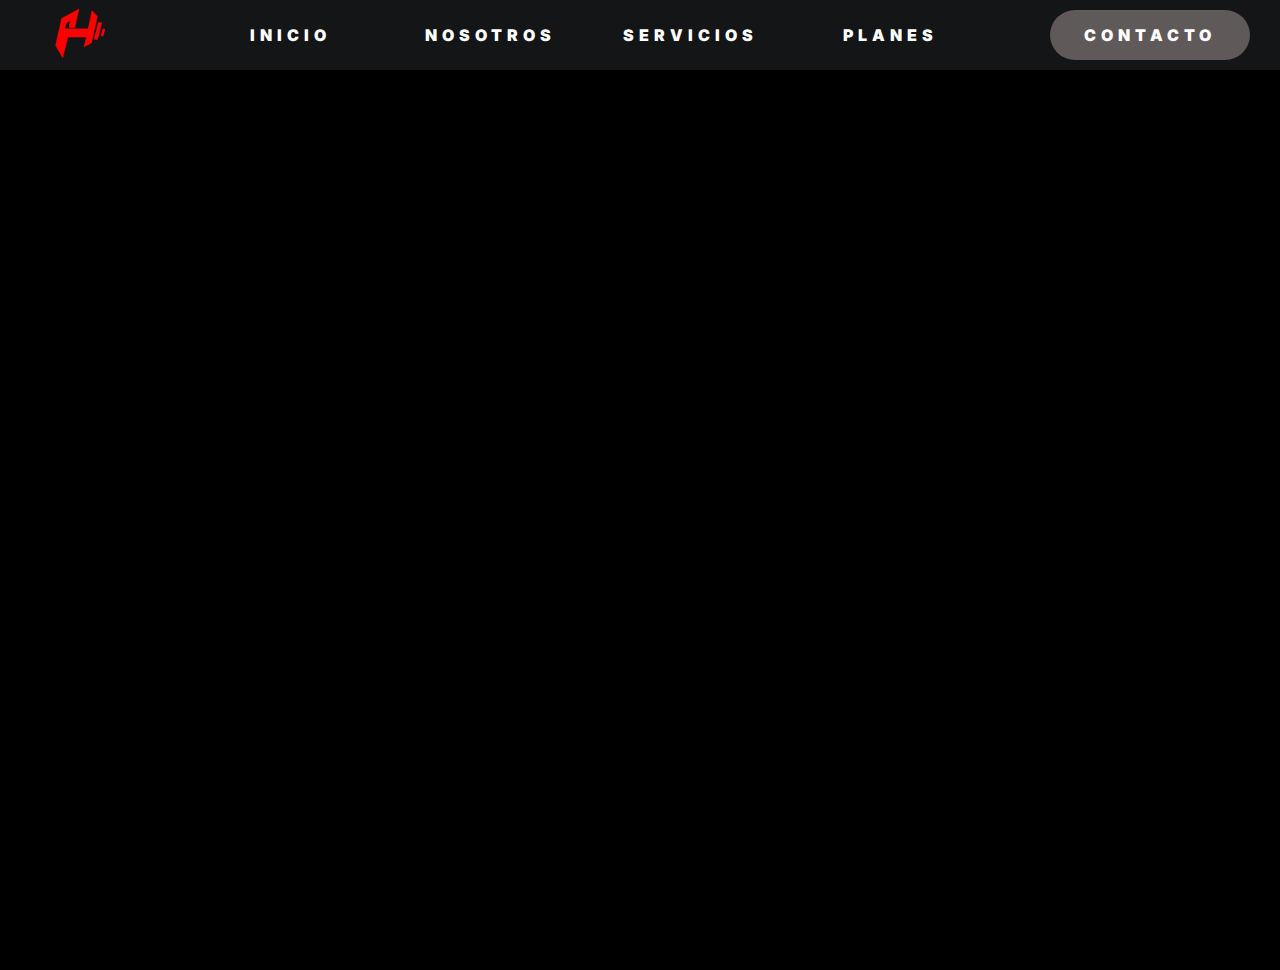
==== contacto.html @ bbaa62fb "primer commit" ====
<!DOCTYPE html>
<html lang="en">
<head>
    <meta charset="UTF-8">
    <meta name="viewport" content="width=device-width, initial-scale=1.0">
    <link rel="stylesheet" href="./css/style.css">
    <link rel="shortcut icon" href="./img/logo.png" />
    <link rel="stylesheet" href="./css/contacto.css">
    <title>Contacto - Iron House</title>
</head>
<body>
    <header>
        <nav>
          <div class="di">
            <a href="index.html"><img src="./img/logo.png" alt="" /></a>
          </div>
          <ul>
            <li><a href="index.html">INICIO</a></li>
            <li><a  href="nosotros.html">NOSOTROS</a></li>
            <li><a  href="servicios.html">SERVICIOS</a></li>
            <li><a  href="planes.html">PLANES</a></li>
          </ul>
          <div class="button-contacto">
            <a  class="img-logo activo" href="contacto.html">CONTACTO</a>
          </div>
        </nav>
      </header>

      <main>
        <div class="img-general">
          <video src="./video/fondo contacto.mp4" autoplay muted loop>
            <div class="container text-center">
              <div class="row">
                <div class="col-xxl-12">
                  <h1>CONTÁCTENOS</h1>
                </div>
              </div>
          </video>
        </div>

      </main>
</body>
</html>
---- css/style.css ----
@import url('https://fonts.googleapis.com/css2?family=Inter:wght@100..900&display=swap');

*{
    margin: 0;
    padding: 0;
    scrollbar-width: none;
    
}

nav{
    width: 100%;
}

.di{
    width: 100px;
    display: flex;
    align-items: center;
    justify-content: center;
}

nav img{
    width: 50px;
    height: 50px;
}

header nav{
    display: flex;
    justify-content: space-around;
    width: 100%;
    height: 70px;
    background-color: #141517;
}

header nav ul{
    display: flex;  
    margin: 0;
    padding: 0;
       
}

header nav ul li{
    width: 200px;
    display: flex;
    align-items: center;
    justify-content: center;
    font-family: "Inter", sans-serif;
    font-weight: 900;
    letter-spacing: 5px;
}

.activo{
    color: #FA0001;
}

header nav ul li a{
    text-decoration: none;
    color: white;
}

.button-contacto{
    width: 200px;
    display: flex;
    align-items: center;
    justify-content: center;
    font-family: "Inter", sans-serif;
    font-weight: 900;
    letter-spacing: 5px;
}

.img-logo{
    width: 200px;
    height: 50px;
    display: flex;
    align-items: center;
    justify-content: center;
    background-color: #5f5959;
    border-radius: 30px;
    color: white;
    text-decoration: none;
}

header nav ul li a:hover{
    /* width: 180px;
    height: 50px;
    display: flex;
    align-items: center;
    justify-content: center;
    border-radius: 30px; */
    color: #fa0001;
}

.img-logo:hover {
    background-color: #fa0001;
}

.logo-footer{
    width: 70px;
    height: 60px;
    display: flex;
    align-items: center;
    justify-content: center;
}

.section{
    display: flex;
    max-width: 1440px;
    height: 900px;
}

.section img{
    width: 40%;
}

.container-text{
    width: 60%;

}

.textdetail{
    width: 100%;
    height: 300px;
    /* border: 1px solid black; */
    text-align: center;
    font-family: "Inter", sans-serif;
    font-style: italic;
    font-size: 24px;
    display: flex;
    align-items: center;
    justify-content: center;
    padding-left: 40px;
    padding-right: 40px;
    
}

.text-descripcion{
    width: 100%;
    
}

.text-descripcion p {
    /* border: 1px solid black; */
    font-family: "Inter", sans-serif;
    font-style: italic;
    font-size: 50px;
    text-align: center;
    font-weight: 900;
    padding: 0 50px;
    
}

div p span{
    width: 100%;
    font-family: "Inter", sans-serif;
    font-style: italic;
    font-size: 80px;
    color: red;
    font-weight:bold;
    text-align: center;
}


footer{
    width: 100%;
    height: 70px;
    background-color: #141517;
    display: flex;
    justify-content: space-around;
    align-items: center;
}


footer div a img{
    width: 40px;
}
---- css/contacto.css ----
video{
    
    width: 100%;
    opacity: 100%;
}

.img-general{
    width: 100%;
    height: 900px;
    background-color: black;
    overflow: hidden;
    
}
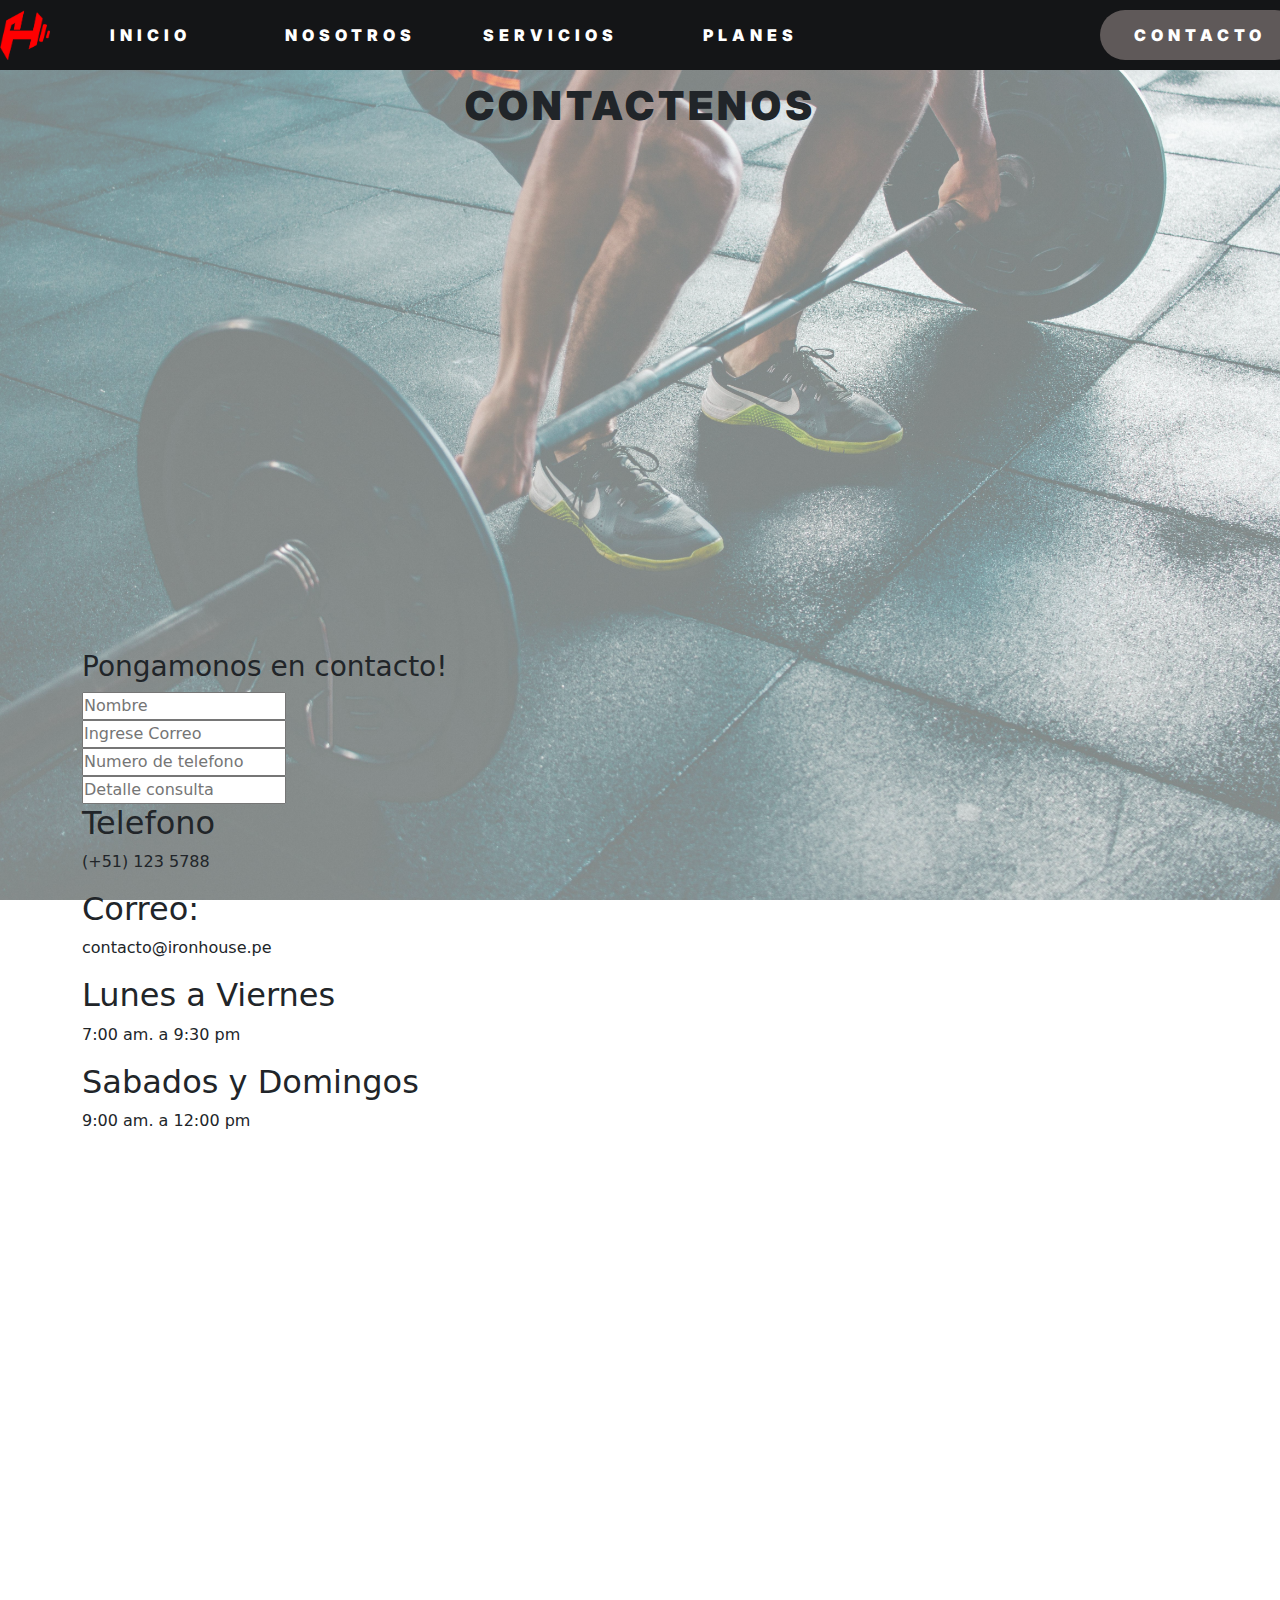
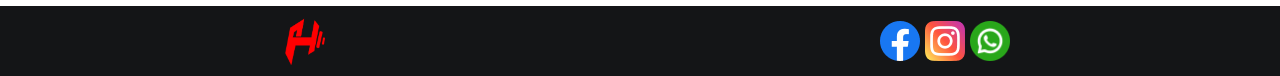
==== commit 4542c695: "avance android" ====
--- a/contacto.html
+++ b/contacto.html
@@ -1,43 +1,125 @@
 <!DOCTYPE html>
 <html lang="en">
+
 <head>
-    <meta charset="UTF-8">
-    <meta name="viewport" content="width=device-width, initial-scale=1.0">
-    <link rel="stylesheet" href="./css/style.css">
-    <link rel="shortcut icon" href="./img/logo.png" />
-    <link rel="stylesheet" href="./css/contacto.css">
+  <meta charset="UTF-8">
+  <meta name="viewport" content="width=device-width, initial-scale=1.0">
+  <link rel="stylesheet" href="./css/style.css">
+  <link rel="shortcut icon" href="./img/logo.png" />
+  <link rel="stylesheet" href="./css/contacto.css">
+  <link href="https://cdn.jsdelivr.net/npm/bootstrap@5.3.3/dist/css/bootstrap.min.css" rel="stylesheet"
+    integrity="sha384-QWTKZyjpPEjISv5WaRU9OFeRpok6YctnYmDr5pNlyT2bRjXh0JMhjY6hW+ALEwIH" crossorigin="anonymous" />
+    <link rel="stylesheet" href="https://cdnjs.cloudflare.com/ajax/libs/font-awesome/4.7.0/css/font-awesome.min.css">
     <title>Contacto - Iron House</title>
 </head>
+
 <body>
-    <header>
-        <nav>
-          <div class="di">
-            <a href="index.html"><img src="./img/logo.png" alt="" /></a>
+  <header>
+    <nav>
+      <div class="di">
+        <a href="index.html"><img src="./img/logo.png" alt="" /></a>
+      </div>
+      <input type="checkbox" id="check">
+        <label for="check" class="checkbtn">
+          <i class="fa fa-bars"></i>
+        </label>
+      <div class="div">
+        <ul>
+          <li><a href="index.html">INICIO</a></li>
+          <li><a href="nosotros.html">NOSOTROS</a></li>
+          <li><a href="servicios.html">SERVICIOS</a></li>
+          <li><a href="planes.html">PLANES</a></li>
+        </ul>
+        <div class="button-contacto">
+          <a class="img-logo" class="activo1" href="contacto.html">CONTACTO</a>
+        </div>
+      </div>
+    </nav>
+  </header>
+
+  <main>
+    <div class="container">
+      <div class="container-titulo">
+        <h1>CONTACTENOS</h1>
+      </div>
+      <div class="container-video">
+        <video src="./img/CONTACTOS/BANNER CONTACTO.mp4" control autoplay muted loop></video>
+      </div>
+      <div class="contact">
+        <div class="formulario-contacto">
+          <div class="form-titulo">
+            <h3>Pongamonos en contacto!</h3>
           </div>
-          <ul>
-            <li><a href="index.html">INICIO</a></li>
-            <li><a  href="nosotros.html">NOSOTROS</a></li>
-            <li><a  href="servicios.html">SERVICIOS</a></li>
-            <li><a  href="planes.html">PLANES</a></li>
-          </ul>
-          <div class="button-contacto">
-            <a  class="img-logo activo" href="contacto.html">CONTACTO</a>
+          <div class="formulario">
+            <div class="form-name">
+              <input type="text" placeholder="Nombre">
+            </div>
+            <div class="form-email">
+              <input type="email" placeholder="Ingrese Correo">
+            </div>
+            <div class="form-number">
+              <input type="number" placeholder="Numero de telefono">
+            </div>
+            <div class="form-consulta">
+              <input type="text" placeholder="Detalle consulta">
+            </div>
+            <div class="button-form">
+
+            </div>
           </div>
-        </nav>
-      </header>
-
-      <main>
-        <div class="img-general">
-          <video src="./video/fondo contacto.mp4" autoplay muted loop>
-            <div class="container text-center">
-              <div class="row">
-                <div class="col-xxl-12">
-                  <h1>CONTÁCTENOS</h1>
-                </div>
-              </div>
-          </video>
         </div>
 
-      </main>
+        <div class="information">
+          <div class="telefono-contacto">
+            <h2>Telefono</h2>
+            <p>(+51) 123 5788</p>
+          </div>
+          <div class="correo-contacto">
+            <h2>Correo: </h2>
+            <p>contacto@ironhouse.pe</p>
+          </div>
+
+          <div class="correo-contacto">
+            <h2>Lunes a Viernes </h2>
+            <p>7:00 am. a 9:30 pm</p>
+          </div>
+          <div class="correo-contacto">
+            <h2>Sabados y Domingos</h2>
+            <p>9:00 am. a 12:00 pm</p>
+          </div>
+          <div class="maps">
+            <iframe
+              src="https://www.google.com/maps/embed?pb=!1m14!1m8!1m3!1d5515.982119391841!2d-76.95305323139115!3d-12.15394171161254!3m2!1i1024!2i768!4f13.1!3m3!1m2!1s0x9105b8ede9bfbaf1%3A0x1d7cee82ff31447f!2sIron%20House%20Gym%20-%20San%20Gabriel!5e0!3m2!1ses-419!2spe!4v1723690709200!5m2!1ses-419!2spe"
+              width="600" height="450" style="border:0;" allowfullscreen="" loading="lazy"
+              referrerpolicy="no-referrer-when-downgrade"></iframe>
+          </div>
+
+
+        </div>
+      </div>
+    </div>
+  </main>
+
+
+  <footer>
+    <div class="logo-footer">
+      <a href="index.html"><img src="./img/logo.png" alt="" /></a>
+    </div>
+    <div class="logos-redes">
+      <a href=""><img src="./img/face.png" alt=""></a>
+      <a href=""><img src="./img/instagram.png" alt=""></a>
+      <a href=""><img src="./img/wsp.png" alt=""></a>
+    </div>
+
+  </footer>
+
+
+  <script src="https://cdn.jsdelivr.net/npm/@popperjs/core@2.11.8/dist/umd/popper.min.js"
+    integrity="sha384-I7E8VVD/ismYTF4hNIPjVp/Zjvgyol6VFvRkX/vR+Vc4jQkC+hVqc2pM8ODewa9r"
+    crossorigin="anonymous"></script>
+  <script src="https://cdn.jsdelivr.net/npm/bootstrap@5.3.3/dist/js/bootstrap.min.js"
+    integrity="sha384-0pUGZvbkm6XF6gxjEnlmuGrJXVbNuzT9qBBavbLwCsOGabYfZo0T0to5eqruptLy"
+    crossorigin="anonymous"></script>
 </body>
+
 </html>--- a/css/style.css
+++ b/css/style.css
@@ -8,9 +8,10 @@
     
 }
 
-nav{
-    width: 100%;
-}
+/*DESKTOP*/
+
+
+/*****************HEADER***************/
 
 .di{
     width: 100px;
@@ -24,10 +25,10 @@
     height: 50px;
 }
 
-header nav{
+nav{
+    width: 100%;
     display: flex;
     justify-content: space-around;
-    width: 100%;
     height: 70px;
     background-color: #141517;
 }
@@ -53,6 +54,8 @@
     color: #FA0001;
 }
 
+
+
 header nav ul li a{
     text-decoration: none;
     color: white;
@@ -66,6 +69,11 @@
     font-family: "Inter", sans-serif;
     font-weight: 900;
     letter-spacing: 5px;
+}
+
+.div {
+    display: flex;
+    gap: 250px;
 }
 
 .img-logo{
@@ -80,13 +88,11 @@
     text-decoration: none;
 }
 
+.activo1{
+    background-color:  #FA0001 !important; 
+}
+
 header nav ul li a:hover{
-    /* width: 180px;
-    height: 50px;
-    display: flex;
-    align-items: center;
-    justify-content: center;
-    border-radius: 30px; */
     color: #fa0001;
 }
 
@@ -94,37 +100,55 @@
     background-color: #fa0001;
 }
 
-.logo-footer{
-    width: 70px;
-    height: 60px;
-    display: flex;
-    align-items: center;
-    justify-content: center;
-}
+.checkbtn{
+    font-size: 30px;
+    width: 50px;
+    color: white;
+    float: right;
+    line-height: 80px;
+    margin-right: 10px;
+    cursor: pointer;
+    display: none;
+}
+
+#check{
+    display: none;
+}
+
+/*FINAL DE HEADER*/
 
 .section{
     display: flex;
-    max-width: 1440px;
-    height: 900px;
-}
-
-.section img{
+}
+
+.video-container{
     width: 40%;
+    display: flex;
+    align-items: center;
+    justify-content: center;
+}
+
+video{
+    width: auto;
+    height: 800px;
 }
 
 .container-text{
     width: 60%;
+    display: flex;
+    align-items: center;
+    justify-content: center;
+    flex-direction: column;
 
 }
 
 .textdetail{
-    width: 100%;
-    height: 300px;
-    /* border: 1px solid black; */
+    width: 700px;
+    height: 450px;
     text-align: center;
     font-family: "Inter", sans-serif;
     font-style: italic;
-    font-size: 24px;
+    font-size: 28px;
     display: flex;
     align-items: center;
     justify-content: center;
@@ -135,31 +159,111 @@
 
 .text-descripcion{
     width: 100%;
-    
+    height: 250px;
+    display: flex;
+    align-items: center;
+    justify-content: center;
 }
 
 .text-descripcion p {
-    /* border: 1px solid black; */
-    font-family: "Inter", sans-serif;
-    font-style: italic;
-    font-size: 50px;
+    font-family: "Inter", sans-serif;
+    font-style: italic;
+    font-size: 40px;
     text-align: center;
     font-weight: 900;
     padding: 0 50px;
-    
-}
-
-div p span{
-    width: 100%;
-    font-family: "Inter", sans-serif;
-    font-style: italic;
-    font-size: 80px;
+    text-decoration: underline;
+
+}
+
+.text-descripcion p span{
+    width: 100%;
+    font-family: "Inter", sans-serif;
+    font-style: italic;
+    font-weight: 900;
+    text-decoration: underline red;
     color: red;
-    font-weight:bold;
     text-align: center;
 }
 
 
+.section1{
+    margin: 75px 0 ;   
+    
+}
+
+.video-presentacion{
+    border-radius: 50px;
+}
+
+.primerbanner{
+    width: 100%;
+    border-radius: 30px;
+}
+
+.second-banner{
+    width: 100%;
+    margin: 50px 0 ;
+}
+
+.text-titulo{
+    text-align: center ;
+    font-size: 40px;
+    font-style: italic;
+    font-weight: 900;
+
+}
+
+.text-titulo p span{
+    width: 100%;
+    font-family: "Inter", sans-serif;
+    font-style: italic;
+    font-weight: 900;
+    color: red;
+    text-align: center;
+
+}
+
+.text-subtitulo{
+    width: auto;
+    height: 70px;
+    text-align: center;
+    font-family: "Inter", sans-serif;
+    font-style: italic;
+    font-size: 28px;
+    font-weight: 200;
+    display: flex;
+    align-items: center;
+    justify-content: center;
+    padding-left: 40px;
+    padding-right: 40px;
+    
+}
+
+/*GALERIA*/
+
+.image div img{
+    width: 350px;
+    height: 350px;
+    border-radius: 30px;
+    transition: transform .2s;
+    cursor: pointer;
+}
+
+.image{
+    height: 450px;
+    display: flex;
+    justify-content: center;
+    align-items: center;
+}
+
+.image div img:hover{
+    transform: scale(1.05);
+}
+
+
+
+/*FOOTER*/
 footer{
     width: 100%;
     height: 70px;
@@ -173,3 +277,193 @@
 footer div a img{
     width: 40px;
 }
+
+.logo-footer{
+    width: 70px; 
+    height: 60px;
+    display: flex;
+    align-items: center;
+    justify-content: center;
+}
+
+/*FIN FOOTER*/
+
+
+/*ANDROID*/
+
+@media (max-width: 360px){
+   
+    /*HEADER MENU HAMBURGUESA*/
+
+    .checkbtn{
+        display: flex;
+        justify-content: center;
+        align-items: center;
+    }
+
+    .div{
+        position: fixed;
+        width:100%;
+        height: 100vh;
+        background: #141517;
+        top: 50px;
+        right: -100%;
+        text-align: center;
+        flex-direction: column;
+        align-items: center;
+        transition: all .5s;
+        gap: 0;
+        z-index: 2;
+    }
+
+    
+    nav ul li a{
+        width: 100%;
+        font-size: 20px;
+        height: 100px;
+        display: flex;
+        justify-content: center;
+        align-items: center;
+    }
+
+    #check:checked ~ .div{
+         right: 0;
+    }
+
+    ul {
+        display: flex;
+        flex-direction: column;
+        justify-content: center;
+        align-items: center;
+        
+    }
+
+    .img-logo{
+        width: 300px;
+        height: 60px;
+        font-size: 18px;
+    }
+
+    .button-contacto{
+        width: 100%;
+        height: 80px;
+    }
+
+
+
+    /**************************/
+
+
+    nav{
+        width: auto;
+        height: 50px;
+    }
+
+    .di{
+        display: flex;
+        align-items: center;
+        justify-content: space-between;
+    }
+    
+    nav img{
+        width: 35px;
+        height: 35px;
+    }
+
+    header nav ul{
+        width: 100%;
+    }
+
+    .section{
+        flex-direction: column-reverse;
+    }
+
+    .section1{
+        margin: 0;
+    }
+
+    .container-text{
+        width: auto;
+    }
+
+    .text-descripcion{
+        width: auto;
+        height: 80px;
+    }
+    .text-descripcion p{
+        font-size: 20px;
+        margin: 0;
+        width:auto;
+        padding: 0;
+    }
+
+    .textdetail{
+        font-size: 15px;
+        width: auto;
+        height: 200px;
+    
+    }
+
+    .video-container{
+        width: auto;
+        height: 500px;
+        display: flex;
+        justify-content: center;
+        align-items: center;
+    }
+
+    .video-presentacion{
+        width: auto;
+        height: 450px;
+    }
+
+    .image div img{
+        width: 200px;
+        height: 200px;
+    }
+    
+    .image{
+        height: auto;
+        gap: 20px;
+    }
+    
+    .image div img:hover{
+        transform: scale(1.05);
+    }
+
+    .text-titulo{
+        width: auto;
+        height: 110px;
+        font-size: 20px;
+    }
+
+    .text-titulo p{
+        margin-bottom: 0;
+    }
+
+    .text-subtitulo{
+        width: auto;
+        height: 60px;
+        font-size: 12px;
+    }
+
+    footer{
+        width: 360px;
+        height: 50px;
+        
+    }
+    
+    
+    footer div a img{
+        width: 25px;
+    }
+    
+    .logo-footer{
+        width: 50px; 
+        height: 40px;
+    }
+}
+
+/*TERMINO ANDROID*/
+
+
--- a/css/contacto.css
+++ b/css/contacto.css
@@ -1,13 +1,44 @@
-video{
+@import url('https://fonts.googleapis.com/css2?family=Inter:wght@100..900&display=swap');
+
+body{
+    background: linear-gradient(rgba(245, 245, 245, 0.50), rgba(255, 255, 255, 0.50)), url(/img/CONTACTOS/FONDO\ CONTACTOS.jpg);;
+    background-position: center center;
+    background-repeat: no-repeat;
+    background-size: cover;
+    background-attachment: fixed;
+    margin: 0;
+    padding: 0;
+    scrollbar-width: none;
     
-    width: 100%;
-    opacity: 100%;
 }
 
-.img-general{
-    width: 100%;
-    height: 900px;
-    background-color: black;
-    overflow: hidden;
-    
-}+.container-titulo{
+    height: 80px;
+    display: flex;
+    justify-content: center;
+    align-items: center;
+}
+
+.container-titulo h1{
+    font-family: "Inter", sans-serif;
+    letter-spacing: 4px;
+    font-weight: 900;
+}
+
+.container-video{
+    height: 500px;
+    display: flex;
+    justify-content: center;
+    align-items: center;
+}
+
+.container-video video{
+    width: auto;
+    height: 450px;
+    border-radius: 20px;
+}
+
+/*ANDROID*/
+
+
+
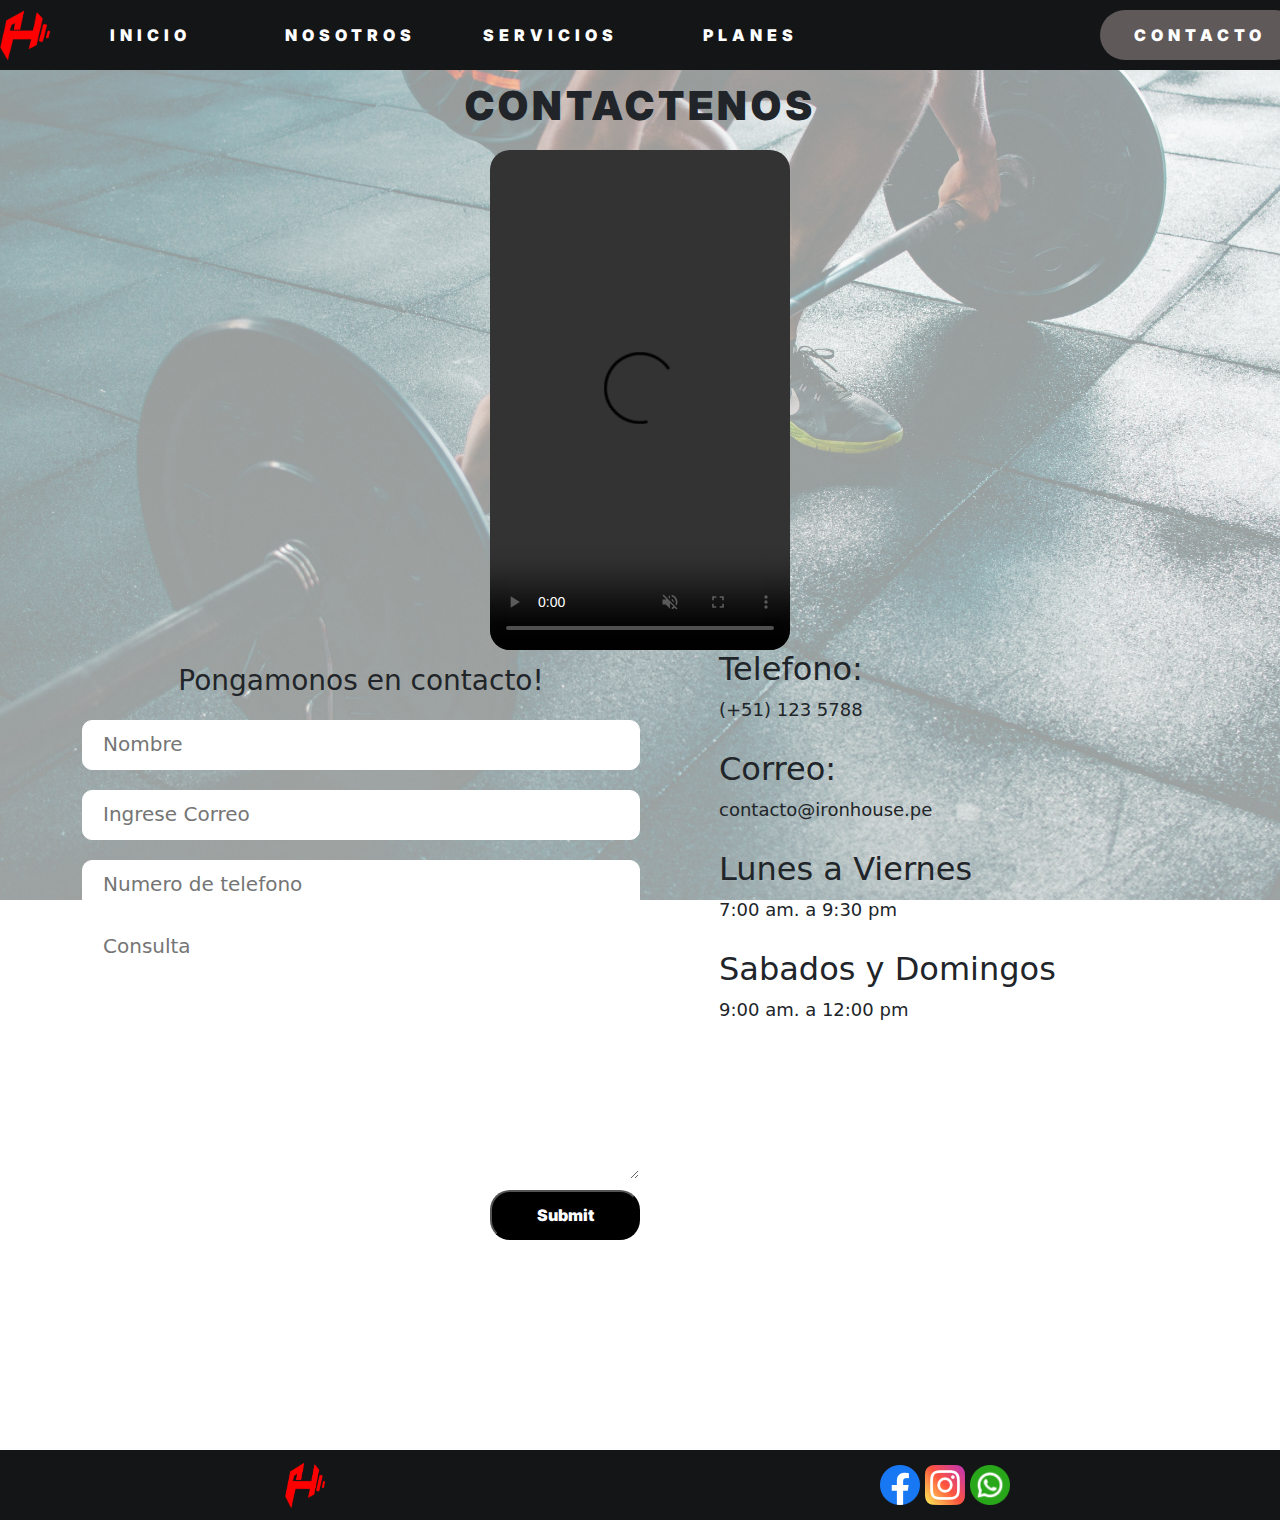
==== commit 018e52ec: "contacto" ====
--- a/contacto.html
+++ b/contacto.html
@@ -43,7 +43,7 @@
         <h1>CONTACTENOS</h1>
       </div>
       <div class="container-video">
-        <video src="./img/CONTACTOS/BANNER CONTACTO.mp4" control autoplay muted loop></video>
+        <video src="./img/CONTACTOS/BANNER CONTACTO.mp4" controls autoplay muted loop></video>
       </div>
       <div class="contact">
         <div class="formulario-contacto">
@@ -51,46 +51,46 @@
             <h3>Pongamonos en contacto!</h3>
           </div>
           <div class="formulario">
-            <div class="form-name">
-              <input type="text" placeholder="Nombre">
+            <div class="form-name all">
+              <input class="type" type="text" placeholder="Nombre">
             </div>
-            <div class="form-email">
-              <input type="email" placeholder="Ingrese Correo">
+            <div class="form-email all">
+              <input class="type" type="email" placeholder="Ingrese Correo">
             </div>
-            <div class="form-number">
-              <input type="number" placeholder="Numero de telefono">
+            <div class="form-number all">
+              <input class="type" type="number" placeholder="Numero de telefono">
             </div>
-            <div class="form-consulta">
-              <input type="text" placeholder="Detalle consulta">
+            <div class="form-consulta ">
+              <textarea placeholder="Consulta" id=""></textarea>
             </div>
             <div class="button-form">
-
+              <input type="submit">
             </div>
           </div>
         </div>
 
         <div class="information">
-          <div class="telefono-contacto">
-            <h2>Telefono</h2>
+          <div class="telefono-contacto contacto">
+            <h2>Telefono:</h2>
             <p>(+51) 123 5788</p>
           </div>
-          <div class="correo-contacto">
+          <div class="correo-contacto contacto">
             <h2>Correo: </h2>
             <p>contacto@ironhouse.pe</p>
           </div>
 
-          <div class="correo-contacto">
+          <div class="correo-contacto contacto">
             <h2>Lunes a Viernes </h2>
             <p>7:00 am. a 9:30 pm</p>
           </div>
-          <div class="correo-contacto">
+          <div class="correo-contacto contacto" >
             <h2>Sabados y Domingos</h2>
             <p>9:00 am. a 12:00 pm</p>
           </div>
           <div class="maps">
             <iframe
               src="https://www.google.com/maps/embed?pb=!1m14!1m8!1m3!1d5515.982119391841!2d-76.95305323139115!3d-12.15394171161254!3m2!1i1024!2i768!4f13.1!3m3!1m2!1s0x9105b8ede9bfbaf1%3A0x1d7cee82ff31447f!2sIron%20House%20Gym%20-%20San%20Gabriel!5e0!3m2!1ses-419!2spe!4v1723690709200!5m2!1ses-419!2spe"
-              width="600" height="450" style="border:0;" allowfullscreen="" loading="lazy"
+              width="400" height="350" style="border:0; border-radius: 20px;" allowfullscreen="" loading="lazy"
               referrerpolicy="no-referrer-when-downgrade"></iframe>
           </div>
 
--- a/css/contacto.css
+++ b/css/contacto.css
@@ -1,7 +1,7 @@
 @import url('https://fonts.googleapis.com/css2?family=Inter:wght@100..900&display=swap');
 
 body{
-    background: linear-gradient(rgba(245, 245, 245, 0.50), rgba(255, 255, 255, 0.50)), url(/img/CONTACTOS/FONDO\ CONTACTOS.jpg);;
+    background: linear-gradient(rgba(245, 245, 245, 0.60), rgba(255, 255, 255, 0.60)), url(/img/CONTACTOS/FONDO\ CONTACTOS.jpg);;
     background-position: center center;
     background-repeat: no-repeat;
     background-size: cover;
@@ -34,8 +34,88 @@
 
 .container-video video{
     width: auto;
-    height: 450px;
+    height: 500px;
     border-radius: 20px;
+}
+
+.form-titulo{
+    height: 70px;
+    display: flex;
+    align-items: center;
+    justify-content: center;
+}
+
+.all{
+    width: 100%;
+    height: 70px;
+}
+
+.type{
+    width: 100%;
+    height: 50px;
+    border: 1px white solid;
+    border-radius: 10px;
+    padding-left: 20px;
+}
+
+input::placeholder, textarea::placeholder{
+    font-size: 20px;
+}
+.form-consulta{
+    width: 100%;
+    height: 250px;
+
+}
+
+.form-consulta textarea{
+    width: 100%;
+    padding-left: 20px;
+    height: 250px;
+    border: 1px white solid;
+    border-radius: 10px;
+}
+
+.contact{
+    display: flex;
+}
+
+.formulario-contacto, .information{
+    width: 50%;
+    height: 800px;
+}
+
+.information div p{
+    font-size: 18px;
+}
+
+.information{
+    display: flex;
+    align-items: center;
+    flex-direction: column;
+}
+
+.contacto{
+    width: 400px;
+    height: 100px;
+}
+
+.button-form{
+    width: 100%;
+    height: 70px;
+    display: flex;
+    align-items: center;
+    justify-content: end;
+}
+
+.button-form input{
+    width: 150px;
+    height: 50px;
+    border-radius: 20px;
+    background-color: black;
+    text-decoration: none;
+    font-family: "Inter", sans-serif;
+    font-weight: 900;
+    color: white;
 }
 
 /*ANDROID*/
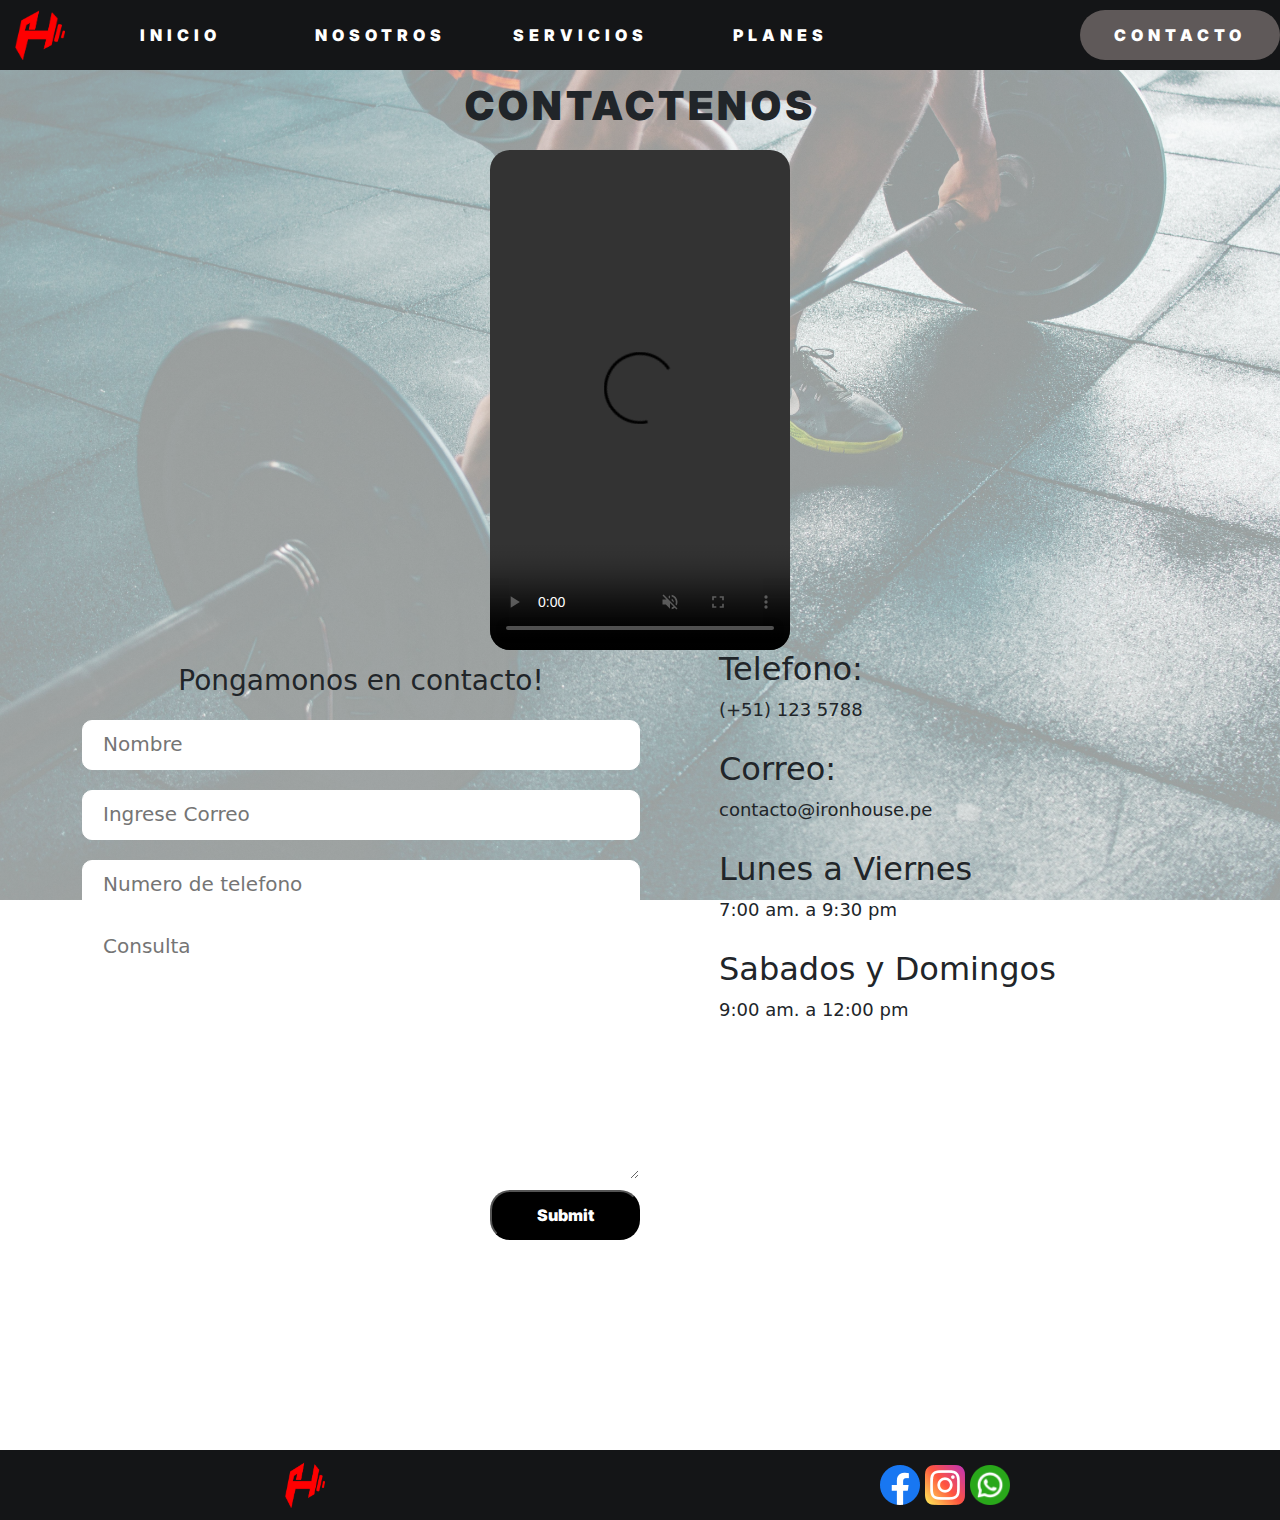
==== commit c065cfb9: "ACTUALIZACION FINAL" ====
--- a/contacto.html
+++ b/contacto.html
@@ -106,9 +106,9 @@
       <a href="index.html"><img src="./img/logo.png" alt="" /></a>
     </div>
     <div class="logos-redes">
-      <a href=""><img src="./img/face.png" alt=""></a>
-      <a href=""><img src="./img/instagram.png" alt=""></a>
-      <a href=""><img src="./img/wsp.png" alt=""></a>
+      <a href="https://www.facebook.com/ironhousegym.pe?locale=es_LA"><img src="./img/face.png" alt=""></a>
+      <a href="https://www.instagram.com/gymironhouse/?hl=es"><img src="./img/instagram.png" alt=""></a>
+      <a href="https://wa.me/924282253"><img src="./img/wsp.png" alt=""></a>
     </div>
 
   </footer>
--- a/css/style.css
+++ b/css/style.css
@@ -73,7 +73,7 @@
 
 .div {
     display: flex;
-    gap: 250px;
+    gap: 200px;
 }
 
 .img-logo{
@@ -82,7 +82,7 @@
     display: flex;
     align-items: center;
     justify-content: center;
-    background-color: #5f5959;
+    background-color: #5F5959;
     border-radius: 30px;
     color: white;
     text-decoration: none;
@@ -288,8 +288,99 @@
 
 /*FIN FOOTER*/
 
+@media (max-width: 1024px ) and (min-width:361px){
+
+    /*HEADER*/
+    nav{    
+        width: 100%;
+        justify-content: space-between;
+    }
+
+    div a img {
+        width: 40px;
+        height: 40px;
+    }
+
+    .div{
+        gap: 60px;
+    }
+
+    div ul li a{
+        font-size: 14px;
+    }
+
+    header div ul li{
+        width: 140px;
+        justify-content: center;
+        align-items: center;
+    }
+
+    .button-contacto a{
+        width: 170px;
+        height: 45px;
+        font-size: 14px;
+    }
+
+    .section{
+        width: 100%;
+        height: 700px;
+    }
+
+    .video-container, .container-text{
+        width: 50%;
+    }
+
+    .video-container video{
+        width: auto;
+        height: 80%;
+    }
+
+    .text-descripcion{
+        align-items: flex-end;
+    }
+
+    .textdetail{
+        width: 100%;
+        font-size: 19px;
+        text-align: justify;
+    }
+
+    .image{
+        height: auto;
+    }
+
+    .image div{
+        height: 350px;
+        display: flex;  
+        align-items: center;
+        justify-content: center;
+    }
+   
+    .image div img{
+        width: 300px;
+        height: 300px;
+        
+    }
+
+    .separation-inicio{
+        display: flex;
+        justify-content: end !important;
+        }
+
+    .separation-fin{
+        display: flex;
+        justify-content: start !important;
+        }
+
+    
+    footer{
+        width: 100%;
+        height: 60px;
+    }
+}
 
 /*ANDROID*/
+
 
 @media (max-width: 360px){
    
@@ -453,17 +544,26 @@
         
     }
     
-    
     footer div a img{
         width: 25px;
     }
     
-    .logo-footer{
-        width: 50px; 
+    .logo-footer a img{
+        width: 30px; 
+        height: 30px;
+    }
+
+    .logos-redes a img {
+        width: 30px;
+        height: 30px;
+    }
+
+    .logo-redes a{
+        width: 40px;
         height: 40px;
     }
 }
 
 /*TERMINO ANDROID*/
 
-
+/*TABLET*/
--- a/css/contacto.css
+++ b/css/contacto.css
@@ -1,7 +1,7 @@
 @import url('https://fonts.googleapis.com/css2?family=Inter:wght@100..900&display=swap');
 
 body{
-    background: linear-gradient(rgba(245, 245, 245, 0.60), rgba(255, 255, 255, 0.60)), url(/img/CONTACTOS/FONDO\ CONTACTOS.jpg);;
+    background: linear-gradient(rgba(245, 245, 245, 0.60), rgba(255, 255, 255, 0.60)), url(/img/CONTACTOS/FONDO\ CONTACTOS.jpg);
     background-position: center center;
     background-repeat: no-repeat;
     background-size: cover;
@@ -119,6 +119,87 @@
 }
 
 /*ANDROID*/
-
-
-
+@media(max-width: 1024px){
+
+    .container-titulo{
+        height: 80px;
+    }
+
+    .container-video{
+        width: 100%;
+        height: 400px;
+    }
+    .container-video video{
+        width: 100%;
+        height: auto;
+    }
+}
+
+
+
+@media (max-width: 360px){
+    .container-titulo{
+        width: 100%;
+        height: 60px;
+        
+    }
+    .container-titulo h1{
+        font-size: 20px;
+    }
+
+    .container-video{
+        width: 336px;
+        height: 150px;
+    }
+
+    .container-video video{
+        width: 100%;
+        height: auto;
+    
+    }
+
+    .contact{
+        height: 1400px;
+        flex-direction: column;
+    }
+
+    .formulario-contacto, .information{
+        width: 100%;
+    }
+
+    .formulario-contacto{
+        height: 600px;
+    }
+
+    .information{
+        height: 800px;
+        
+    }
+
+    .information{
+        display: flex;
+        flex-direction: column;
+        justify-content: center;
+
+    }
+
+    .contacto{
+        width: 360px;
+        height: 100px;
+        display: flex;
+        justify-content: center;
+        align-items: center;
+        flex-direction: column;
+    }
+
+
+
+    .maps iframe{
+        width: 300px;
+        height: 300px;
+
+    }
+}
+
+
+
